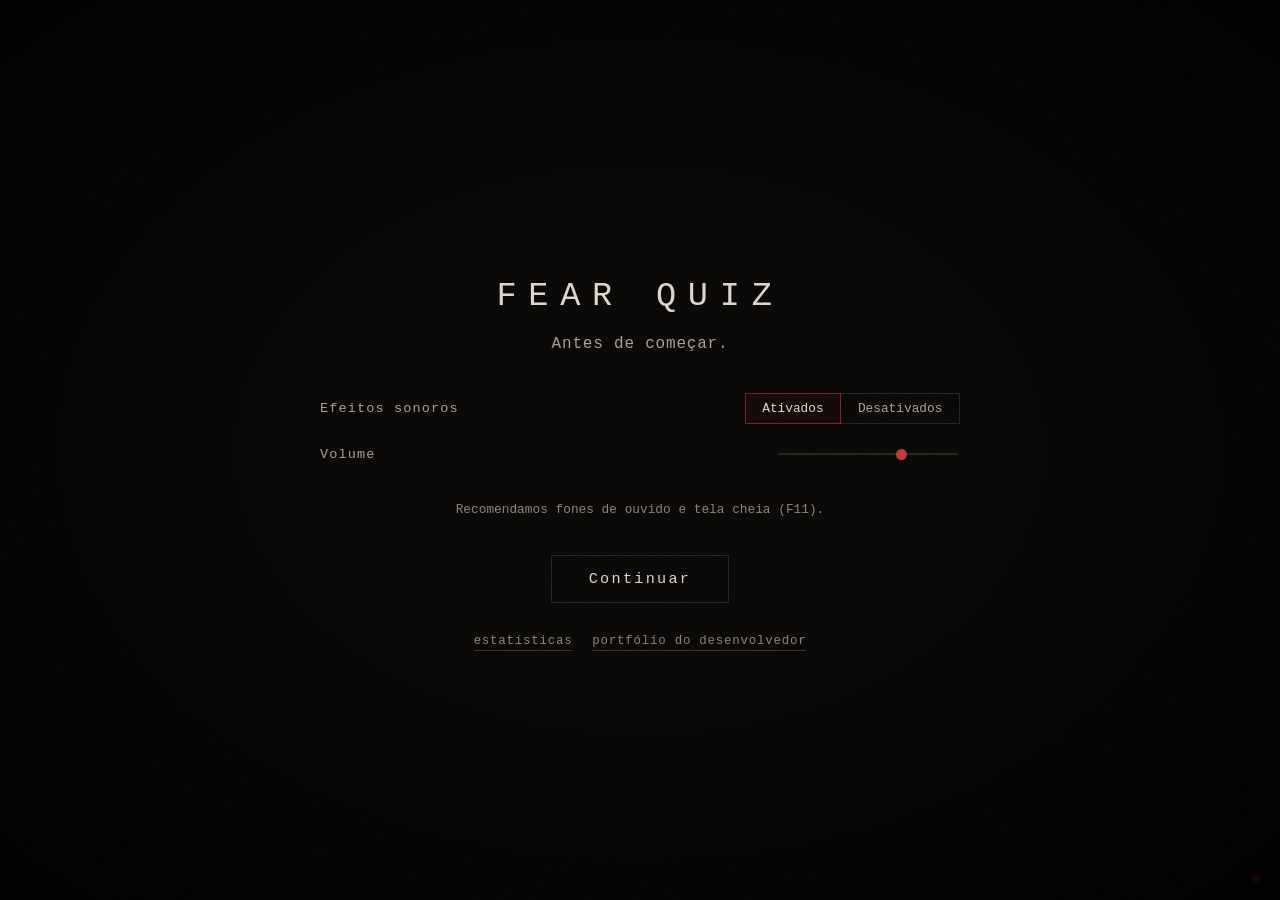
==== src/main/resources/static/index.html @ 2c847214 "fear quiz" ====
<!DOCTYPE html>
<html lang="pt-BR">
<head>
  <meta charset="UTF-8" />
  <meta name="viewport" content="width=device-width, initial-scale=1.0" />
  <title>Fear Quiz</title>
  <link rel="stylesheet" href="css/style.css" />
</head>
<body>

  <canvas id="grain"></canvas>
  <div id="vignette"></div>
  <div id="flash"></div>
  <div id="presence" title=""></div>
  <div id="secret"></div>

  <div id="audio-mini" hidden>
    <button id="mini-mute" type="button" title="Silenciar">♪</button>
    <input id="mini-volume" type="range" min="0" max="100" value="70" title="Volume" />
  </div>

  <main id="app">

    <section id="screen-settings" class="screen active">
      <h1 class="title">FEAR QUIZ</h1>
      <p class="subtitle">Antes de começar.</p>

      <div class="settings">
        <div class="setting-row">
          <span class="setting-label">Efeitos sonoros</span>
          <div class="toggle">
            <button id="sfx-on" class="toggle-btn active" type="button">Ativados</button>
            <button id="sfx-off" class="toggle-btn" type="button">Desativados</button>
          </div>
        </div>

        <div class="setting-row">
          <span class="setting-label">Volume</span>
          <input id="volume" class="slider" type="range" min="0" max="100" value="70" />
        </div>
      </div>

      <p class="fine-print" id="setup-hint">Recomendamos fones de ouvido.</p>
      <button id="btn-settings" class="btn">Continuar</button>
      <p class="credit">
        <a href="estatisticas.html">estatísticas</a>
        <a id="credit-link" href="#" target="_blank" rel="noopener noreferrer" hidden></a>
      </p>
    </section>

    <!-- Prólogo: desenho infantil que apodrece, e então corte para preto. -->
    <section id="screen-prologue" class="screen">
      <div id="paper">
        <svg id="drawing" viewBox="0 0 400 300" aria-label="Um desenho infantil">
          <g id="d-sun">
            <circle cx="336" cy="58" r="21" />
            <g id="d-rays">
              <line x1="336" y1="26" x2="337" y2="12" />
              <line x1="368" y1="58" x2="383" y2="57" />
              <line x1="336" y1="90" x2="335" y2="104" />
              <line x1="304" y1="58" x2="289" y2="59" />
              <line x1="359" y1="35" x2="369" y2="24" />
              <line x1="359" y1="81" x2="370" y2="91" />
              <line x1="313" y1="81" x2="302" y2="92" />
            </g>
            <circle class="dot" cx="328" cy="52" r="2.2" />
            <circle class="dot" cx="345" cy="52" r="2.2" />
            <path id="d-sun-mouth" d="M326,65 Q336,73 347,64" />
          </g>

          <g id="d-house">
            <path d="M118,192 L121,121 L201,118 L199,191 Z" />
            <path d="M111,124 L160,87 L208,120" />
            <path id="d-door" d="M147,191 L149,154 L168,153 L167,190" />
            <path d="M130,139 L130,153 L146,152 L146,137 Z" />
            <path id="d-window-right" d="M175,137 L175,152 L190,152 L190,136 Z" />
          </g>

          <g id="d-tree">
            <path class="trunk" d="M256,193 L258,151" />
            <path class="leaves" d="M258,152 Q228,148 234,124 Q236,104 258,106 Q282,102 285,124 Q291,149 258,152 Z" />
          </g>

          <!-- O "ser humano" que o autor desenhava quando criança. -->
          <g id="d-figure">
            <path class="head" d="M78,99 C84,99 89,103 89,109 C89,116 84,121 78,121 C71,121 67,116 67,109 C67,103 72,99 78,99 Z" />
            <g class="hair">
              <path d="M70,102 L66,95" />
              <path d="M74,100 L72,92" />
              <path d="M78,99 L79,91" />
              <path d="M82,100 L85,92" />
              <path d="M86,102 L90,96" />
            </g>
            <circle class="eye" cx="74" cy="108" r="1.3" />
            <circle class="eye" cx="82" cy="108" r="1.3" />
            <path class="face" d="M72,113 Q78,119 84,112" />
            <path class="limb" d="M69,118 Q60,135 54,152" />
            <path class="limb" d="M87,118 Q96,134 102,150" />
            <path class="limb" d="M75,120 L74,193" />
            <path class="limb" d="M83,120 L86,180" />
          </g>

          <line id="d-ground" x1="18" y1="193" x2="382" y2="191" />

          <!-- Não estava aqui antes. É a mesma criatura, menor. -->
          <g id="d-watcher">
            <circle cx="182" cy="145" r="4.3" />
            <path d="M178,142 L176,138" />
            <path d="M181,141 L180,137" />
            <path d="M184,141 L186,137" />
            <path d="M187,143 L190,140" />
            <circle class="eye" cx="180" cy="144" r="0.9" />
            <circle class="eye" cx="184" cy="144" r="0.9" />
          </g>

          <path id="d-scribble" d="M60,120 L140,180 L90,190 L180,110 L120,100 L200,170 L70,160" />

          <!-- O outro desenho do autor. Só aparece quando a imagem falha. -->
          <g id="d-grin">
            <path class="skull" d="M200,78 C232,77 262,100 264,138 C266,175 236,203 200,203 C163,203 135,176 136,138 C137,101 167,79 200,78 Z" />
            <g class="hair">
              <path d="M148,105 L124,88" />
              <path d="M162,92 L150,68" />
              <path d="M180,84 L173,60" />
              <path d="M200,80 L200,56" />
              <path d="M221,83 L230,59" />
              <path d="M241,94 L256,74" />
              <path d="M254,110 L278,98" />
            </g>
            <ellipse class="eye" cx="178" cy="124" rx="10" ry="12" />
            <ellipse class="eye" cx="222" cy="124" rx="10" ry="12" />
            <path class="nose" d="M201,138 L196,148 L204,148" />
            <path class="lip" d="M158,150 Q200,138 244,152" />
            <path class="lip" d="M158,150 Q200,192 244,152" />
            <g class="teeth">
              <path d="M170,147 L175,163 L181,148" />
              <path d="M190,145 L195,161 L201,145" />
              <path d="M210,145 L215,162 L221,147" />
              <path d="M229,148 L234,163 L239,151" />
              <path d="M181,175 L186,161 L191,177" />
              <path d="M209,177 L214,162 L219,178" />
            </g>
          </g>
        </svg>
      </div>
      <p id="paper-caption">minha casa</p>
      <button id="btn-skip" class="skip-btn" type="button">pular</button>
    </section>

    <section id="screen-intro" class="screen">
      <h1 class="title">BEM-VINDO AO<br />FEAR QUIZ</h1>
      <p class="subtitle">Um pequeno questionário. Nada além disso.</p>
      <p class="fine-print">Responda com sinceridade. Isso ajuda.</p>
      <button id="btn-start" class="btn">Começar</button>
    </section>

    <section id="screen-quiz" class="screen">
      <div id="progress" aria-hidden="true"></div>
      <div id="question-card">
        <p id="question-text"></p>
        <div id="options"></div>
      </div>
    </section>

    <!-- Falso final. -->
    <section id="screen-fake-end" class="screen">
      <h2 id="fake-title" class="title">OBRIGADO POR PARTICIPAR.</h2>
      <p id="fake-text" class="end-text">Sua participação foi registrada.</p>
      <button id="btn-exit" class="btn">SAIR</button>
    </section>

    <section id="screen-end" class="screen">
      <h2 id="end-title" class="title"></h2>
      <p id="end-profile" class="end-profile"></p>
      <p id="end-text" class="end-text"></p>
      <p id="end-standing" class="end-standing"></p>
      <p id="end-disclaimer" class="fine-print"></p>
      <button id="btn-continue-end" class="btn" hidden>Voltar ao início</button>
    </section>

    <!-- Última tela: só a frase, e o caminho de volta ao menu. -->
    <section id="screen-watch" class="screen">
      <p id="watch-text" class="watch-text"></p>
      <p id="watch-score" class="watch-score"></p>
      <div id="watch-actions" class="watch-actions" hidden>
        <button id="btn-menu" class="btn">Voltar ao início</button>
        <a id="btn-feedback" class="btn" href="#" target="_blank" rel="noopener noreferrer" hidden>Deixar feedback</a>
      </div>
      <p class="credit"><a id="watch-credit" href="#" target="_blank" rel="noopener noreferrer" hidden></a></p>
    </section>

  </main>

  <script src="js/audio.js"></script>
  <script src="js/effects.js"></script>
  <script src="js/prologue.js"></script>
  <script src="js/secrets.js"></script>
  <script src="js/questions.js"></script>
  <script src="js/quiz.js"></script>
</body>
</html>
---- src/main/resources/static/css/style.css ----
:root {
  --bg: #0a0908;
  --bg-deep: #050404;
  --fg: #ddd7ca;
  --fg-dim: #a8a094;
  --fg-faint: #8c8478;
  --accent: #8a1f1f;
  --accent-glow: #c23b3b;
  --card-bg: #121110;
  --border: #2a2622;
  --transition-slow: 900ms;
  --dread: 0;
}

* { box-sizing: border-box; }

html, body {
  margin: 0;
  padding: 0;
  width: 100%;
  background: var(--bg);
  color: var(--fg);
  font-family: "Courier New", ui-monospace, monospace;
}

html {
  height: 100%;
}

body {
  position: relative;
  min-height: 100%;
  min-height: 100dvh; /* barra do navegador no celular não corta o conteúdo */
  padding: 2.5rem 1.25rem;
  box-sizing: border-box;
  display: flex;
  justify-content: center;
  align-items: center;
  /* quando o conteúdo é mais alto que a tela, centralizar esconde o topo */
  align-items: safe center;
  overflow-x: hidden;
  transition: background-color 1.2s ease;
}

/* ---------- ambient overlays ---------- */

#grain {
  position: fixed;
  inset: 0;
  width: 100%;
  height: 100%;
  pointer-events: none;
  z-index: 5;
  opacity: 0.05;
  mix-blend-mode: overlay;
}

#vignette {
  position: fixed;
  inset: 0;
  pointer-events: none;
  z-index: 4;
  background: radial-gradient(ellipse at center, transparent 35%, rgba(0,0,0,0.75) 100%);
  transition: background 1.5s ease;
}

#flash {
  position: fixed;
  inset: 0;
  pointer-events: none;
  z-index: 50;
  background: #000;
  opacity: 0;
}

#flash.pulse {
  animation: flashPulse 180ms ease-out;
}

@keyframes flashPulse {
  0% { opacity: 0; }
  35% { opacity: 0.9; }
  100% { opacity: 0; }
}

#presence {
  position: fixed;
  bottom: 18px;
  right: 20px;
  width: 7px;
  height: 7px;
  border-radius: 50%;
  background: var(--accent);
  opacity: 0.15;
  z-index: 10;
  box-shadow: 0 0 6px 1px var(--accent);
  transition: opacity 400ms ease;
}

#presence.blink { opacity: 0.9; }

/* ---------- layout ---------- */

#app {
  position: relative;
  z-index: 1;
  width: min(640px, 90vw);
  text-align: center;
}

.screen {
  display: none;
}

.screen.active {
  display: block;
  animation: fadeIn var(--transition-slow) ease;
}

@keyframes fadeIn {
  from { opacity: 0; transform: translateY(6px); }
  to { opacity: 1; transform: translateY(0); }
}

.title {
  font-size: 2.1rem;
  letter-spacing: 0.35em;
  font-weight: 400;
  margin-bottom: 0.6em;
  color: var(--fg);
}

.subtitle {
  color: var(--fg-dim);
  margin: 0 0 2.5em 0;
  letter-spacing: 0.05em;
}

.fine-print {
  font-size: 0.8rem;
  color: var(--fg-faint);
  margin-bottom: 3em;
}

.btn {
  background: transparent;
  border: 1px solid var(--border);
  color: var(--fg);
  padding: 0.9em 2.4em;
  font-family: inherit;
  font-size: 0.95rem;
  letter-spacing: 0.15em;
  cursor: pointer;
  transition: border-color 300ms ease, color 300ms ease, background 300ms ease;
}

@media (hover: hover) {
  .btn:hover {
    border-color: var(--accent);
    color: #fff;
    background: rgba(138, 31, 31, 0.08);
  }
}

/* ---------- quiz ---------- */

#progress {
  display: flex;
  justify-content: center;
  gap: 8px;
  margin-bottom: 2.5em;
}

#progress .dot {
  width: 6px;
  height: 6px;
  border-radius: 50%;
  background: var(--border);
  transition: background 400ms ease;
}

#progress .dot.filled {
  background: var(--fg-dim);
}

#question-card {
  min-height: 220px;
  display: flex;
  flex-direction: column;
  align-items: center;
  justify-content: center;
}

#question-text {
  font-size: 1.25rem;
  line-height: 1.6;
  min-height: 3.4em;
  margin-bottom: 1.8em;
  white-space: pre-wrap;
}

#question-text .cursor {
  opacity: 0.6;
  animation: caretBlink 1s steps(1) infinite;
}

@keyframes caretBlink {
  50% { opacity: 0; }
}

#options {
  display: flex;
  flex-direction: column;
  gap: 0.7em;
  width: 100%;
}

.option {
  background: var(--card-bg);
  border: 1px solid var(--border);
  color: var(--fg);
  padding: 0.85em 1.2em;
  font-family: inherit;
  font-size: 0.95rem;
  cursor: pointer;
  text-align: left;
  transition: border-color 250ms ease, transform 150ms ease, background 250ms ease;
}

@media (hover: hover) {
  .option:hover:not(:disabled) {
    border-color: var(--accent-glow);
    transform: translateX(3px);
  }
}

.option:disabled {
  opacity: 0.55;
  cursor: default;
}

.text-row {
  display: flex;
  gap: 0.8em;
  width: 100%;
  align-items: stretch;
}

.text-input {
  flex: 1;
  background: var(--card-bg);
  border: 1px solid var(--border);
  color: var(--fg);
  padding: 0.85em 1.2em;
  font-family: inherit;
  font-size: 0.95rem;
  caret-color: var(--accent-glow);
  transition: border-color 250ms ease;
}

.text-input:focus {
  outline: none;
  border-color: var(--accent-glow);
}

.text-input::placeholder {
  color: var(--fg-faint);
  opacity: 1;
}

.text-input:disabled {
  opacity: 0.55;
}

.end-text {
  color: var(--fg-dim);
  line-height: 1.8;
  white-space: pre-wrap;
}

/* ---------- dread escalation ---------- */

body.dread-1 { background: #0c0a09; }
body.dread-2 { background: #0d0908; }

body.dread-3 #vignette,
body.dread-4 #vignette {
  background: radial-gradient(ellipse at center, transparent 25%, rgba(0,0,0,0.85) 100%);
}
body.dread-3 { background: #0b0807; }
body.dread-4 { background: #0a0605; }

body.dread-5,
body.dread-6 {
  background: #090403;
}
body.dread-5 #vignette,
body.dread-6 #vignette {
  background: radial-gradient(ellipse at center, transparent 18%, rgba(10,0,0,0.9) 100%);
}
body.dread-5 #question-text,
body.dread-6 #question-text {
  color: #e4d9d9;
}

body.dread-7,
body.dread-8 {
  background: #060201;
  animation: bgFlicker 6s infinite;
}
body.dread-7 #vignette,
body.dread-8 #vignette {
  background: radial-gradient(ellipse at center, transparent 12%, rgba(15,0,0,0.95) 100%);
}

@keyframes bgFlicker {
  0%, 96%, 100% { filter: none; }
  97% { filter: brightness(1.25) saturate(1.2); }
  98% { filter: brightness(0.75); }
}

body.dread-9,
body.dread-10 {
  background: #030000;
}
body.dread-9 .title,
body.dread-10 .title,
body.dread-9 #question-text,
body.dread-10 #question-text {
  color: #f2e3e3;
}

/* ---------- prólogo ---------- */

#screen-prologue {
  position: relative;
}

#paper {
  width: min(560px, 88vw);
  margin: 0 auto;
  padding: 1.5em;
  background: #e6e1d3;
  box-shadow: 0 0 60px rgba(0, 0, 0, 0.8);
  transition: background 900ms ease, filter 900ms ease, transform 400ms ease;
}

#drawing {
  width: 100%;
  height: auto;
  display: block;
}

/* traço de giz de cera: grosso, arredondado, um pouco torto */
#drawing g,
#drawing line {
  fill: none;
  stroke-linecap: round;
  stroke-linejoin: round;
  stroke-width: 3.4;
}

#d-sun { stroke: #d8a72c; }
#d-sun circle:first-child { fill: #f2d777; }
#d-sun .dot { fill: #6b5220; stroke: none; }
#d-sun path { fill: none; }

#d-house { stroke: #a9553f; fill: none; }
#d-house path:first-child { fill: #d9a48c; }
#d-house path:nth-child(2) { fill: #8e4433; }
#d-house path:nth-child(4),
#d-house path:nth-child(5) { fill: #cfe0e8; }
#d-door { fill: #7d4a2e; }

#d-tree .trunk { stroke: #8a6234; stroke-width: 7; }
#d-tree .leaves { fill: #7aa74e; stroke: #5b8438; }

#d-figure { stroke: #3f3f4e; fill: none; }
#d-figure .head { fill: #e6e1d3; }
#d-figure .hair path { stroke-width: 2.2; }
#d-figure .eye { fill: #3f3f4e; stroke: none; }
#d-figure .face { stroke-width: 2; }
#d-figure .limb { stroke-width: 2.6; }

#d-grin {
  opacity: 0;
  stroke: #1c1c1c;
  fill: none;
  stroke-width: 2.6;
  transition: opacity 1600ms ease;
}

#d-grin .skull { fill: rgba(230, 225, 211, 0.55); }
#d-grin .hair path { stroke-width: 2.2; }
#d-grin .eye { fill: none; }
#d-grin .nose,
#d-grin .teeth path { stroke-width: 2; }

#d-ground { stroke: #7aa74e; stroke-width: 4; }

#d-watcher {
  opacity: 0;
  stroke: #141414;
  fill: #141414;
  stroke-width: 1.4;
  transition: opacity 700ms ease;
}

#d-watcher .eye { fill: #e6e1d3; stroke: none; }

#d-scribble {
  opacity: 0;
  stroke: #2b2b2b;
  stroke-width: 2.5;
  fill: none;
  transition: opacity 500ms ease;
}

#paper-caption {
  margin-top: 1.4em;
  color: var(--fg-dim);
  font-size: 0.95rem;
  letter-spacing: 0.1em;
  transition: color 600ms ease;
}

.skip-btn {
  position: absolute;
  right: 0;
  bottom: -3em;
  background: none;
  border: none;
  color: var(--fg-faint);
  font-family: inherit;
  font-size: 0.8rem;
  letter-spacing: 0.1em;
  cursor: pointer;
  transition: color 250ms ease;
}

@media (hover: hover) {
  .skip-btn:hover { color: var(--fg); }
}

/* passo 1 — pequenos erros */
#paper.corrupt-1 #d-sun-mouth { d: path("M326,70 Q336,61 347,69"); }
#paper.corrupt-1 #d-door { transform: rotate(4deg); transform-origin: 157px 190px; }

/* passo 2 — as cores mudam */
#paper.corrupt-2 { filter: saturate(0.45) hue-rotate(-14deg); background: #ddd6c4; }

/* passo 3 — alguém na janela */
#paper.corrupt-3 #d-watcher { opacity: 1; }
#paper.corrupt-3 { filter: saturate(0.28) hue-rotate(-22deg) contrast(1.08); }

/* passo 4 — rabiscado */
#paper.corrupt-4 #d-scribble { opacity: 0.9; }
#paper.corrupt-4 #d-figure { opacity: 0.35; }
#paper.corrupt-4 { filter: saturate(0.12) contrast(1.2); background: #cdc5b2; }
#paper.corrupt-4 + #paper-caption { color: #d24a4a; }

/* passo 5 — a imagem falha e o rosto atravessa o papel */
#paper.corrupt-5 #d-grin { opacity: 0.9; }
#paper.corrupt-5 #d-figure { opacity: 0.15; }

#paper.corrupt-5 {
  filter: saturate(0) contrast(1.6) brightness(0.8);
  animation: paperFail 1.6s steps(3) infinite;
}

@keyframes paperFail {
  0%, 100% { transform: translate(0, 0); }
  40% { transform: translate(-3px, 1px) skewX(0.6deg); }
  70% { transform: translate(2px, -1px) skewX(-0.4deg); }
}

/* corte para preto */
#screen-prologue.cut #paper,
#screen-prologue.cut #paper-caption,
#screen-prologue.cut .skip-btn {
  opacity: 0;
  transition: opacity 60ms linear;
}

/* ---------- resultado / falso final ---------- */

.watch-text {
  color: var(--fg);
  font-size: 1.15rem;
  line-height: 2;
  white-space: pre-wrap;
  margin-bottom: 3.5em;
  min-height: 4em;
}

.watch-score {
  color: var(--fg-dim);
  font-size: 0.95rem;
  line-height: 1.8;
  white-space: pre-wrap;
  margin: 0 0 2.5em 0;
  min-height: 1.2em;
}

.watch-actions {
  display: flex;
  gap: 1em;
  justify-content: center;
  flex-wrap: wrap;
}

.watch-actions[hidden] { display: none; }

/* o <a> de feedback precisa parecer botão como o irmão dele */
.watch-actions .btn {
  text-decoration: none;
  display: inline-block;
}

.end-profile {
  color: var(--fg);
  line-height: 1.7;
  margin-bottom: 2em;
  font-size: 0.98rem;
}

.end-standing {
  color: var(--fg-dim);
  font-size: 0.88rem;
  margin-top: 2.5em;
  min-height: 1.2em;
}

#end-disclaimer {
  margin-top: 3em;
  margin-bottom: 0;
}

#secret {
  position: fixed;
  left: 50%;
  bottom: 12%;
  transform: translateX(-50%);
  z-index: 40;
  color: #dd7373;
  font-family: inherit;
  font-size: 0.9rem;
  letter-spacing: 0.08em;
  opacity: 0;
  pointer-events: none;
  transition: opacity 700ms ease;
  text-align: center;
  white-space: nowrap;
}

#secret.visible { opacity: 0.95; }

/* ---------- configurações de áudio ---------- */

.settings {
  width: 100%;
  margin: 0 0 2.5em 0;
  display: flex;
  flex-direction: column;
  gap: 1.4em;
}

.setting-row {
  display: flex;
  align-items: center;
  justify-content: space-between;
  gap: 1.5em;
}

.setting-label {
  color: var(--fg-dim);
  font-size: 0.85rem;
  letter-spacing: 0.08em;
}

.toggle {
  display: flex;
  gap: 0;
}

.toggle-btn {
  background: transparent;
  border: 1px solid var(--border);
  color: var(--fg-dim);
  padding: 0.55em 1.3em;
  font-family: inherit;
  font-size: 0.8rem;
  cursor: pointer;
  transition: color 250ms ease, border-color 250ms ease, background 250ms ease;
}

.toggle-btn + .toggle-btn {
  border-left: none;
}

.toggle-btn.active {
  color: var(--fg);
  border-color: var(--accent);
  background: rgba(138, 31, 31, 0.1);
}

.slider {
  -webkit-appearance: none;
  appearance: none;
  width: 180px;
  height: 2px;
  background: var(--border);
  outline: none;
  cursor: pointer;
}

.slider::-webkit-slider-thumb {
  -webkit-appearance: none;
  appearance: none;
  width: 11px;
  height: 11px;
  border-radius: 50%;
  background: var(--accent-glow);
  cursor: pointer;
}

.slider::-moz-range-thumb {
  width: 11px;
  height: 11px;
  border: none;
  border-radius: 50%;
  background: var(--accent-glow);
  cursor: pointer;
}

#audio-mini {
  position: fixed;
  bottom: 16px;
  left: 18px;
  z-index: 20;
  display: flex;
  align-items: center;
  gap: 0.6em;
  opacity: 0.35;
  transition: opacity 300ms ease;
}

@media (hover: hover) {
  #audio-mini:hover {
    opacity: 0.85;
  }
}

/* sem hover (toque), o controle precisa já nascer visível */
@media (hover: none) {
  #audio-mini {
    opacity: 0.65;
  }
}

#audio-mini[hidden] {
  display: none;
}

#mini-mute {
  background: transparent;
  border: none;
  color: var(--fg-dim);
  font-size: 0.9rem;
  cursor: pointer;
  padding: 0;
  line-height: 1;
}

#mini-mute.muted {
  color: var(--accent-glow);
  text-decoration: line-through;
}

#mini-volume {
  -webkit-appearance: none;
  appearance: none;
  width: 70px;
  height: 2px;
  background: var(--border);
  outline: none;
  cursor: pointer;
}

#mini-volume::-webkit-slider-thumb {
  -webkit-appearance: none;
  appearance: none;
  width: 8px;
  height: 8px;
  border-radius: 50%;
  background: var(--fg-dim);
}

#mini-volume::-moz-range-thumb {
  width: 8px;
  height: 8px;
  border: none;
  border-radius: 50%;
  background: var(--fg-dim);
}

/* ---------- fragmentos e falhas ---------- */

.fragment {
  position: fixed;
  z-index: 30;
  pointer-events: none;
  background: repeating-linear-gradient(
    90deg,
    rgba(226, 226, 226, 0.85) 0 2px,
    rgba(194, 59, 59, 0.7) 2px 4px
  );
  mix-blend-mode: screen;
}

.artifact {
  position: fixed;
  z-index: 31;
  pointer-events: none;
  background: rgba(226, 222, 214, 0.55);
}

.artifact-static {
  background: repeating-linear-gradient(
    90deg,
    rgba(226, 222, 214, 0.6) 0 1px,
    rgba(194, 59, 59, 0.5) 1px 2px
  );
}

.human-flash {
  position: fixed;
  z-index: 32;
  pointer-events: none;
  color: rgba(216, 210, 200, 0.5);
  opacity: 0.75;
  mix-blend-mode: screen;
}

.human-flash svg {
  height: 100%;
  width: auto;
  display: block;
}

.tear {
  position: fixed;
  inset: 0;
  z-index: 45;
  pointer-events: none;
  background: repeating-linear-gradient(
    0deg,
    rgba(255, 46, 46, 0.05) 0 3px,
    rgba(46, 229, 255, 0.05) 3px 6px,
    transparent 6px 14px
  );
  animation: tearSlide 260ms steps(4) 1;
}

@keyframes tearSlide {
  0% { transform: translateX(-6px) scaleY(1.02); opacity: 0.9; }
  50% { transform: translateX(5px) scaleY(0.99); opacity: 0.7; }
  100% { transform: translateX(0) scaleY(1); opacity: 0; }
}

/* ---------- reações ao medo escolhido ---------- */

.spider {
  position: fixed;
  top: 0;
  z-index: 33;
  pointer-events: none;
  color: rgba(198, 192, 180, 0.62);
  width: 30px;
  transform: translateY(calc(var(--drop) * -1));
  animation: spiderDrop ease-in-out forwards;
}

.spider svg { width: 100%; display: block; }

.spider .thread {
  position: absolute;
  left: 50%;
  bottom: 60%;
  width: 1px;
  height: 100vh;
  background: rgba(190, 185, 175, 0.22);
}

@keyframes spiderDrop {
  0% { transform: translateY(-30vh); opacity: 0; }
  12% { opacity: 1; }
  55% { transform: translateY(var(--drop)); opacity: 1; }
  75% { transform: translateY(calc(var(--drop) - 4vh)); }
  100% { transform: translateY(-32vh); opacity: 0; }
}

.snake {
  position: fixed;
  left: -30vw;
  bottom: 4vh;
  width: 30vw;
  height: 40px;
  z-index: 33;
  pointer-events: none;
  color: rgba(150, 145, 132, 0.5);
  animation: snakeCross 7s linear forwards;
}

.snake svg { width: 100%; height: 100%; }

@keyframes snakeCross {
  0% { transform: translateX(0); }
  100% { transform: translateX(140vw); }
}

body.closing-in #app {
  animation: squeeze 6s ease-in-out;
}

body.closing-in #vignette {
  animation: vignetteSqueeze 6s ease-in-out;
}

@keyframes squeeze {
  0%, 100% { transform: scaleX(1); }
  45%, 60% { transform: scaleX(0.72); }
}

@keyframes vignetteSqueeze {
  0%, 100% { background: radial-gradient(ellipse at center, transparent 30%, rgba(0,0,0,0.8) 100%); }
  45%, 60% { background: radial-gradient(ellipse at center, transparent 4%, rgba(0,0,0,0.99) 62%); }
}

.blackout {
  position: fixed;
  inset: 0;
  z-index: 41;
  pointer-events: none;
  background: #000;
  opacity: 0;
  transition: opacity 1600ms ease;
  animation: blackoutIn 1600ms ease forwards;
}

.blackout.lift { animation: none; opacity: 0; }

@keyframes blackoutIn {
  to { opacity: 0.965; }
}

body.vertigo #app {
  animation: vertigoDrop 3.4s ease-in-out;
}

@keyframes vertigoDrop {
  0%, 100% { transform: perspective(700px) rotateX(0) translateY(0); }
  35% { transform: perspective(700px) rotateX(11deg) translateY(26px) scale(0.94); }
  65% { transform: perspective(700px) rotateX(-4deg) translateY(-8px) scale(1.02); }
}

.clown {
  position: fixed;
  left: 50%;
  top: 52%;
  width: min(280px, 60vw);
  transform: translate(-50%, -50%);
  z-index: 34;
  pointer-events: none;
  opacity: 0;
  transition: opacity 1800ms ease;
}

.clown.visible { opacity: 0.5; }
.clown svg { width: 100%; display: block; }

.watcher-dot {
  position: fixed;
  width: 6px;
  height: 6px;
  border-radius: 50%;
  background: var(--accent);
  box-shadow: 0 0 6px 1px var(--accent);
  z-index: 33;
  pointer-events: none;
  opacity: 0;
  animation: watcherBlink 2.6s ease-in-out infinite;
}

@keyframes watcherBlink {
  0%, 100% { opacity: 0.08; }
  45%, 55% { opacity: 0.85; }
}

/* ---------- crédito / portfólio ---------- */

.credit {
  margin: 2.5em 0 0 0;
  font-size: 0.78rem;
  display: flex;
  gap: 1.6em;
  justify-content: center;
  flex-wrap: wrap;
}

.credit a {
  color: var(--fg-faint);
  text-decoration: none;
  border-bottom: 1px solid rgba(140, 132, 120, 0.35);
  padding-bottom: 2px;
  letter-spacing: 0.06em;
  transition: color 250ms ease, border-color 250ms ease;
}

@media (hover: hover) {
  .credit a:hover {
    color: var(--fg);
    border-color: var(--accent);
  }
}

.credit a[hidden] { display: none; }

/* ---------- tela de estatísticas ---------- */

/* Fora da ficção: aqui a prioridade é ler dado, não assustar. */
.stats-page {
  align-items: flex-start;
  padding: 3.5rem 1.5rem;
}

#stats {
  position: relative;
  z-index: 1;
  width: min(760px, 100%);
  margin: 0 auto;
  text-align: center;
}

.stats-state {
  color: var(--fg-dim);
  margin: 4em 0;
}

.stats-heading {
  font-size: 0.8rem;
  letter-spacing: 0.25em;
  text-transform: uppercase;
  color: var(--fg-faint);
  font-weight: 400;
  margin: 3.5em 0 1.5em;
  border-bottom: 1px solid var(--border);
  padding-bottom: 0.8em;
}

.stats-empty {
  color: var(--fg-faint);
  font-size: 0.85rem;
}

.stat-row {
  display: flex;
  gap: 1em;
  justify-content: center;
  flex-wrap: wrap;
  margin-top: 2.5em;
}

.stat-card {
  flex: 1 1 160px;
  border: 1px solid var(--border);
  background: var(--card-bg);
  padding: 1.4em 1em;
  display: flex;
  flex-direction: column;
  gap: 0.4em;
}

.stat-number {
  font-size: 1.9rem;
  color: var(--fg);
  letter-spacing: 0.05em;
}

.stat-label {
  font-size: 0.75rem;
  color: var(--fg-faint);
  letter-spacing: 0.12em;
}

.bars {
  display: flex;
  flex-direction: column;
  gap: 0.75em;
}

.bar-row {
  display: grid;
  grid-template-columns: 190px 1fr 90px;
  align-items: center;
  gap: 1em;
  text-align: left;
}

.bar-label {
  font-size: 0.85rem;
  color: var(--fg-dim);
  overflow: hidden;
  text-overflow: ellipsis;
  white-space: nowrap;
}

.bar-track {
  height: 10px;
  background: var(--card-bg);
  border: 1px solid var(--border);
  overflow: hidden;
}

.bar-fill {
  height: 100%;
  background: linear-gradient(90deg, var(--accent), var(--accent-glow));
  transition: width 700ms ease;
}

.bar-value {
  font-size: 0.78rem;
  color: var(--fg-faint);
  text-align: right;
  white-space: nowrap;
}

.ranking-grid {
  display: grid;
  grid-template-columns: 1fr 1fr;
  gap: 2em;
  text-align: left;
}

.ranking-title {
  font-size: 0.82rem;
  color: var(--fg-dim);
  font-weight: 400;
  letter-spacing: 0.1em;
  margin: 0 0 1em;
}

.ranking {
  list-style: decimal;
  padding-left: 1.6em;
  margin: 0;
  color: var(--fg-faint);
}

.ranking li {
  padding: 0.55em 0;
  border-bottom: 1px solid rgba(42, 38, 34, 0.7);
}

.ranking li:last-child { border-bottom: none; }

.rank-name {
  color: var(--fg);
  font-size: 0.9rem;
  display: block;
}

.rank-score {
  font-size: 0.75rem;
  color: var(--fg-faint);
}

.stats-actions {
  margin-top: 4em;
}

@media (max-width: 640px) {
  .stats-page { padding: 2rem 1rem; }
  .bar-row { grid-template-columns: 110px 1fr 70px; gap: 0.7em; }
  .bar-label { font-size: 0.78rem; }
  .bar-value { font-size: 0.7rem; }
  .ranking-grid { grid-template-columns: 1fr; gap: 2.5em; }
  .stat-number { font-size: 1.5rem; }
}

/* ---------- responsivo ---------- */

/* tablet e telas médias */
@media (max-width: 820px) {
  #app { width: min(640px, 100%); }

  .title { font-size: 1.7rem; letter-spacing: 0.22em; }
  .subtitle { font-size: 0.92rem; }
  #question-text { font-size: 1.12rem; }
  .watch-text { font-size: 1.05rem; }

  .slider { width: 150px; }
}

/* celular */
@media (max-width: 560px) {
  body { padding: 2rem 1rem; }

  .title {
    font-size: 1.32rem;
    letter-spacing: 0.14em;
    line-height: 1.5;
  }

  .subtitle { font-size: 0.88rem; margin-bottom: 2em; }
  .fine-print { font-size: 0.76rem; margin-bottom: 2.2em; }

  #question-text {
    font-size: 1rem;
    line-height: 1.55;
    margin-bottom: 1.5em;
  }

  .watch-text { font-size: 0.98rem; line-height: 1.85; }
  .end-profile { font-size: 0.92rem; }
  .end-text { font-size: 0.92rem; }

  /* alvos de toque maiores */
  .option { padding: 1.05em 1em; font-size: 0.92rem; }
  .btn { padding: 1em 2em; }

  /* rótulo e controle empilhados, cada um usando a linha inteira */
  .setting-row {
    flex-direction: column;
    align-items: stretch;
    gap: 0.75em;
  }

  .toggle { width: 100%; }
  .toggle-btn { flex: 1; padding: 0.8em 0.5em; }
  .slider, #mini-volume { width: 100%; }

  .text-row { flex-direction: column; }

  #progress { gap: 6px; margin-bottom: 2em; }
  #progress .dot { width: 5px; height: 5px; }

  #question-card { min-height: 0; }

  /* nowrap estourava a lateral em tela estreita */
  #secret {
    white-space: normal;
    width: min(90vw, 380px);
    bottom: 8%;
    font-size: 0.85rem;
  }

  .skip-btn {
    position: static;
    display: block;
    margin: 1.5em auto 0;
  }

  #audio-mini {
    bottom: 10px;
    left: 10px;
    gap: 0.5em;
  }

  #mini-volume { width: 56px; }

  #paper { padding: 0.9em; }
}

/* telas muito estreitas */
@media (max-width: 360px) {
  .title { font-size: 1.12rem; letter-spacing: 0.1em; }
  #question-text { font-size: 0.94rem; }
  .option { font-size: 0.88rem; }
}

/* altura curta (celular deitado) */
@media (max-height: 520px) {
  body { padding: 1.25rem 1rem; }
  .title { margin-bottom: 0.4em; }
  .subtitle { margin-bottom: 1.2em; }
  .fine-print { margin-bottom: 1.4em; }
  #progress { margin-bottom: 1.4em; }
  .settings { margin-bottom: 1.4em; gap: 1em; }
}

/* glitch text effect, applied momentarily via JS */
.glitch {
  position: relative;
  animation: glitchShift 220ms linear;
}

.glitch::before,
.glitch::after {
  content: attr(data-glitch);
  position: absolute;
  left: 0;
  top: 0;
  width: 100%;
  overflow: hidden;
  opacity: 0.7;
}

.glitch::before {
  color: #ff2e2e;
  transform: translate(-2px, -1px);
  clip-path: inset(0 0 55% 0);
}

.glitch::after {
  color: #2ee5ff;
  transform: translate(2px, 1px);
  clip-path: inset(45% 0 0 0);
}

.glitch-word {
  display: inline-block;
}

@keyframes glitchShift {
  0% { transform: translate(0, 0); }
  20% { transform: translate(-1px, 1px); }
  40% { transform: translate(1px, -1px); }
  60% { transform: translate(-1px, 0); }
  80% { transform: translate(1px, 1px); }
  100% { transform: translate(0, 0); }
}

.shake {
  animation: shake 320ms ease;
}

@keyframes shake {
  0%, 100% { transform: translateX(0); }
  20% { transform: translateX(-4px); }
  40% { transform: translateX(3px); }
  60% { transform: translateX(-2px); }
  80% { transform: translateX(2px); }
}
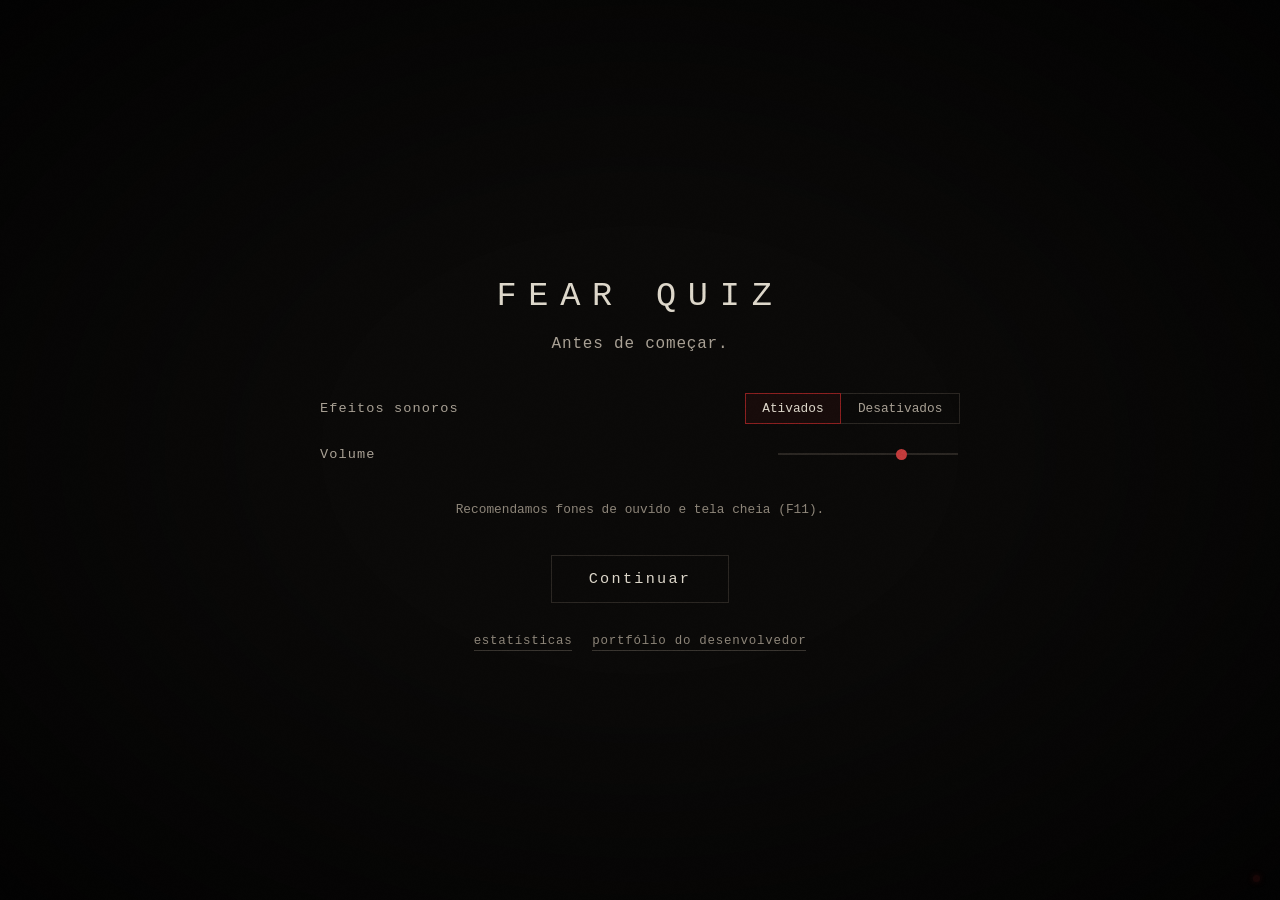
==== commit 03d9a707: "corrigindo botao de feedback" ====
--- a/src/main/resources/static/index.html
+++ b/src/main/resources/static/index.html
@@ -182,10 +182,28 @@
     <section id="screen-watch" class="screen">
       <p id="watch-text" class="watch-text"></p>
       <p id="watch-score" class="watch-score"></p>
-      <div id="watch-actions" class="watch-actions" hidden>
-        <button id="btn-menu" class="btn">Voltar ao início</button>
-        <a id="btn-feedback" class="btn" href="#" target="_blank" rel="noopener noreferrer" hidden>Deixar feedback</a>
-      </div>
+      <form id="feedback" class="feedback" hidden>
+        <p id="feedback-title" class="feedback-title"></p>
+
+        <fieldset class="stars">
+          <legend class="sr-only">Nota de 1 a 5 estrelas</legend>
+          <input type="radio" id="star5" name="rating" value="5" /><label for="star5" title="5 estrelas">★</label>
+          <input type="radio" id="star4" name="rating" value="4" /><label for="star4" title="4 estrelas">★</label>
+          <input type="radio" id="star3" name="rating" value="3" /><label for="star3" title="3 estrelas">★</label>
+          <input type="radio" id="star2" name="rating" value="2" /><label for="star2" title="2 estrelas">★</label>
+          <input type="radio" id="star1" name="rating" value="1" /><label for="star1" title="1 estrela">★</label>
+        </fieldset>
+
+        <textarea id="feedback-message" class="feedback-message" maxlength="500"
+                  rows="3" placeholder="quer dizer mais alguma coisa? (opcional)"></textarea>
+
+        <p id="feedback-state" class="feedback-state" role="status"></p>
+
+        <div class="watch-actions">
+          <button id="btn-send-feedback" class="btn" type="submit">Enviar</button>
+          <button id="btn-menu" class="btn" type="button">Voltar ao início</button>
+        </div>
+      </form>
       <p class="credit"><a id="watch-credit" href="#" target="_blank" rel="noopener noreferrer" hidden></a></p>
     </section>
 
--- a/src/main/resources/static/css/style.css
+++ b/src/main/resources/static/css/style.css
@@ -13,6 +13,14 @@
 }
 
 * { box-sizing: border-box; }
+
+/*
+ * O atributo `hidden` vale como `display: none` na folha do navegador, e por
+ * isso perde para qualquer `display` declarado aqui (flex, inline-block...).
+ * Esta regra faz `hidden` significar escondido em qualquer elemento, sem
+ * precisar lembrar de escrever `[hidden]` em cada seletor.
+ */
+[hidden] { display: none !important; }
 
 html, body {
   margin: 0;
@@ -502,14 +510,104 @@
   min-height: 1.2em;
 }
 
+/* ---------- feedback ---------- */
+
+.sr-only {
+  position: absolute;
+  width: 1px;
+  height: 1px;
+  padding: 0;
+  margin: -1px;
+  overflow: hidden;
+  clip: rect(0, 0, 0, 0);
+  white-space: nowrap;
+  border: 0;
+}
+
+.feedback-title {
+  color: var(--fg);
+  font-size: 1rem;
+  margin: 0 0 1.2em;
+}
+
+/*
+ * Radios de verdade por baixo das estrelas: funciona com teclado e com leitor
+ * de tela sem JavaScript extra. A ordem no HTML é 5→1 para o seletor `~`
+ * conseguir pintar as estrelas anteriores no hover/seleção.
+ */
+.stars {
+  border: none;
+  margin: 0 0 1.4em;
+  padding: 0;
+  display: inline-flex;
+  flex-direction: row-reverse;
+  gap: 0.25em;
+}
+
+.stars input {
+  position: absolute;
+  opacity: 0;
+  width: 1px;
+  height: 1px;
+}
+
+.stars label {
+  font-size: 1.9rem;
+  line-height: 1;
+  color: var(--border);
+  cursor: pointer;
+  transition: color 180ms ease, transform 180ms ease;
+}
+
+.stars input:checked ~ label,
+.stars label:hover,
+.stars label:hover ~ label {
+  color: var(--accent-glow);
+}
+
+.stars input:focus-visible + label {
+  outline: 1px solid var(--accent-glow);
+  outline-offset: 3px;
+}
+
+.feedback-message {
+  display: block;
+  width: 100%;
+  background: var(--card-bg);
+  border: 1px solid var(--border);
+  color: var(--fg);
+  font-family: inherit;
+  font-size: 0.9rem;
+  line-height: 1.6;
+  padding: 0.9em 1em;
+  resize: vertical;
+  margin-bottom: 1.2em;
+  box-sizing: border-box;
+  transition: border-color 250ms ease;
+}
+
+.feedback-message:focus {
+  outline: none;
+  border-color: var(--accent-glow);
+}
+
+.feedback-message::placeholder {
+  color: var(--fg-faint);
+}
+
+.feedback-state {
+  color: var(--fg-dim);
+  font-size: 0.82rem;
+  min-height: 1.2em;
+  margin: 0 0 1.4em;
+}
+
 .watch-actions {
   display: flex;
   gap: 1em;
   justify-content: center;
   flex-wrap: wrap;
 }
-
-.watch-actions[hidden] { display: none; }
 
 /* o <a> de feedback precisa parecer botão como o irmão dele */
 .watch-actions .btn {
@@ -658,10 +756,6 @@
   }
 }
 
-#audio-mini[hidden] {
-  display: none;
-}
-
 #mini-mute {
   background: transparent;
   border: none;
@@ -924,8 +1018,6 @@
   }
 }
 
-.credit a[hidden] { display: none; }
-
 /* ---------- tela de estatísticas ---------- */
 
 /* Fora da ficção: aqui a prioridade é ler dado, não assustar. */
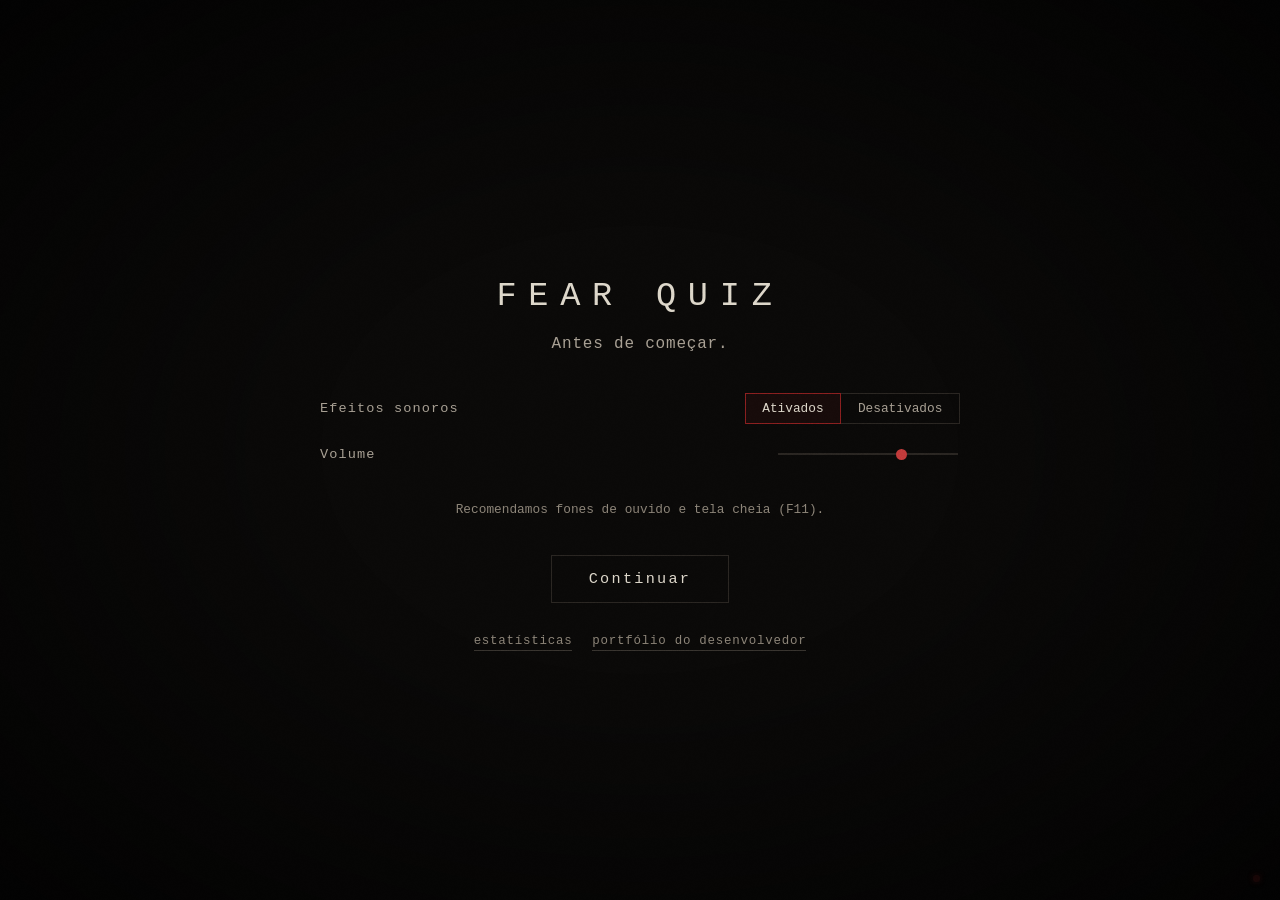
==== commit 80ed6de2: "melhorando estetica" ====
--- a/src/main/resources/static/index.html
+++ b/src/main/resources/static/index.html
@@ -13,6 +13,10 @@
   <div id="flash"></div>
   <div id="presence" title=""></div>
   <div id="secret"></div>
+
+  <!-- Região viva: recebe cada frase inteira depois de digitada, para leitor
+       de tela anunciar de uma vez em vez de letra a letra. -->
+  <p id="announcer" class="sr-only" aria-live="polite" aria-atomic="true"></p>
 
   <div id="audio-mini" hidden>
     <button id="mini-mute" type="button" title="Silenciar">♪</button>
--- a/src/main/resources/static/css/style.css
+++ b/src/main/resources/static/css/style.css
@@ -21,6 +21,59 @@
  * precisar lembrar de escrever `[hidden]` em cada seletor.
  */
 [hidden] { display: none !important; }
+
+/* Indicador de foco visível em tudo que é operável por teclado. Sem isto,
+   quem navega por Tab não enxerga onde está. */
+:focus-visible {
+  outline: 2px solid var(--accent-glow);
+  outline-offset: 3px;
+}
+
+/*
+ * Movimento reduzido: respeita quem configurou o sistema para evitar animação
+ * (desconforto vestibular). A experiência continua inteira — o texto, o áudio,
+ * os sustos e as aparições permanecem. O que sai é só o DESLOCAMENTO: quedas,
+ * travessias, tremores, rotação e escala. As aparições passam a simplesmente
+ * surgir no lugar, em vez de se moverem até ele.
+ */
+@media (prefers-reduced-motion: reduce) {
+  *, *::before, *::after {
+    animation-duration: 0.01ms !important;
+    animation-iteration-count: 1 !important;
+    transition-duration: 0.01ms !important;
+  }
+
+  /* Estes existem só pelo movimento: viram aparição estática. */
+  .spider {
+    animation: none !important;
+    transform: translateY(var(--drop)) !important;
+    opacity: 0.7;
+  }
+
+  .snake {
+    animation: none !important;
+    left: 35vw;
+    opacity: 0.5;
+  }
+
+  .tear,
+  .spider .thread { display: none !important; }
+
+  body.vertigo #app,
+  body.closing-in #app,
+  #paper.corrupt-5,
+  .shake,
+  .glitch {
+    animation: none !important;
+    transform: none !important;
+  }
+
+  /* A vinheta fechando é opacidade, não deslocamento: pode ficar. */
+  body.closing-in #vignette {
+    animation: none !important;
+    background: radial-gradient(ellipse at center, transparent 8%, rgba(0,0,0,0.97) 65%);
+  }
+}
 
 html, body {
   margin: 0;
@@ -247,6 +300,16 @@
   cursor: default;
 }
 
+/* Confirma qual opção foi clicada durante a pausa até a próxima pergunta.
+   Sem isto o clique some sem retorno e dá vontade de clicar de novo. */
+.option.chosen {
+  border-color: var(--accent-glow);
+  color: #fff;
+  background: rgba(138, 31, 31, 0.16);
+}
+
+.option.chosen:disabled { opacity: 1; }
+
 .text-row {
   display: flex;
   gap: 0.8em;
@@ -267,7 +330,6 @@
 }
 
 .text-input:focus {
-  outline: none;
   border-color: var(--accent-glow);
 }
 
@@ -587,7 +649,6 @@
 }
 
 .feedback-message:focus {
-  outline: none;
   border-color: var(--accent-glow);
 }
 
@@ -708,7 +769,6 @@
   width: 180px;
   height: 2px;
   background: var(--border);
-  outline: none;
   cursor: pointer;
 }
 
@@ -777,7 +837,6 @@
   width: 70px;
   height: 2px;
   background: var(--border);
-  outline: none;
   cursor: pointer;
 }
 
